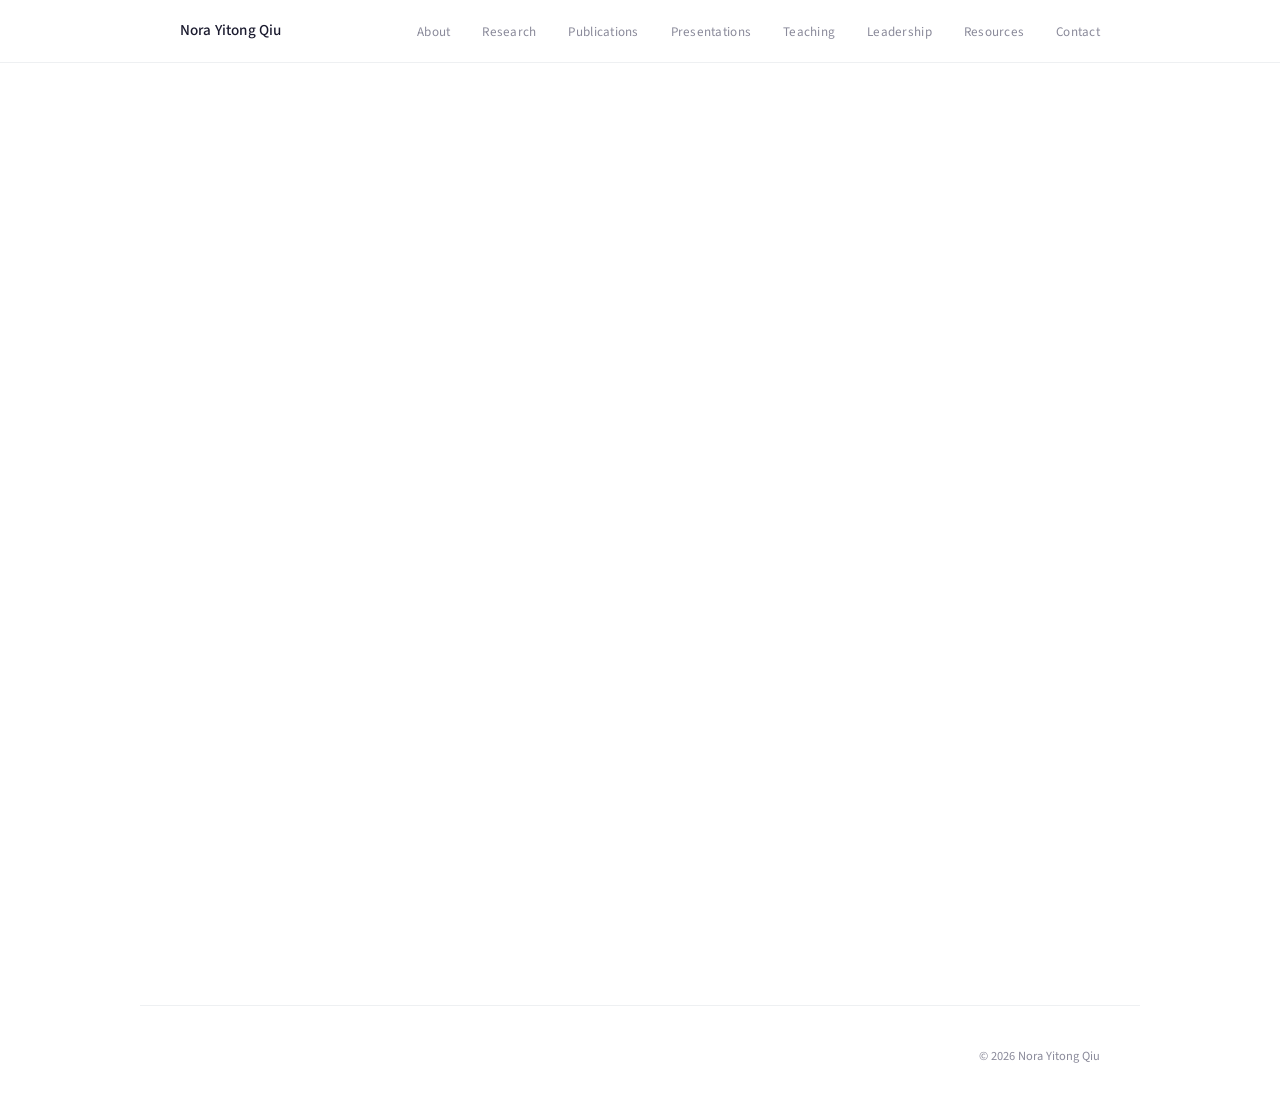
==== resources/chicago-citation.html @ 936b381d "Add files via upload" ====
<!DOCTYPE html>
<html lang="en">
<head>
  <meta charset="UTF-8" />
  <meta name="viewport" content="width=device-width, initial-scale=1.0" />
  <title>Chicago Citation Guide | Nora Nora Yitong Qiu</title>
  <link rel="preconnect" href="https://fonts.googleapis.com" />
  <link rel="preconnect" href="https://fonts.gstatic.com" crossorigin />
  <link href="https://fonts.googleapis.com/css2?family=Source+Sans+3:ital,wght@0,300;0,400;0,600;0,700;1,400&family=Source+Serif+4:ital,opsz,wght@0,8..60,400;0,8..60,600;1,8..60,400&display=swap" rel="stylesheet" />
  <link rel="stylesheet" href="../style.css" />
</head>
<body>
<nav id="navbar">
  <div class="nav-inner">
    <a href="../index.html" class="nav-name">Nora Yitong Qiu</a>
    <button class="nav-toggle" aria-label="Menu" onclick="document.querySelector('.nav-links').classList.toggle('open')">
      <span></span><span></span><span></span>
    </button>
    <ul class="nav-links">
      <li><a href="../index.html#about">About</a></li>
      <li><a href="../index.html#research">Research</a></li>
      <li><a href="../index.html#publications">Publications</a></li>
      <li><a href="../index.html#presentations">Presentations</a></li>
      <li><a href="../index.html#teaching">Teaching</a></li>
      <li><a href="../index.html#leadership">Leadership</a></li>
      <li><a href="../index.html#resources">Resources</a></li>
      <li><a href="../index.html#contact">Contact</a></li>
    </ul>
  </div>
</nav>

<div class="page-header fade-in"><h1>Chicago Citation Guide</h1></div>
<section class="fade-in">
<div class="resource-section">
<h2>Chicago Footnote 17th Edition</h2>

<h3>Books</h3>
<p><strong>Footnote (N):</strong> First name Last name, <em>Title of Book</em> (Place of publication: Publisher, Year), page number.</p>
<p><strong>Bibliography (B):</strong> Last name, First name. <em>Title of Book</em>. Place of publication: Publisher, Year.</p>

<h3>Electronic Books</h3>
<p><strong>N:</strong> Donald Davidson, <em>Essays on Actions and Events</em> (Oxford: Clarendon, 2001), URL.</p>
<p><strong>B:</strong> Davidson, Donald. <em>Essays on Actions and Events</em>. Oxford: Clarendon, 2001. URL.</p>

<h3>Paper Journals</h3>
<p><strong>N:</strong> Susan Peck MacDonald, &ldquo;The Erasure of Language,&rdquo; <em>College Composition and Communication</em> 58, no. 4 (2007): 619.</p>
<p><strong>B:</strong> MacDonald, Susan Peck. &ldquo;The Erasure of Language.&rdquo; <em>College Composition and Communication</em> 58, no. 4 (2007): 585&ndash;625.</p>

<h3>Electronic Journals</h3>
<p><strong>N:</strong> Henry E. Bent, &ldquo;Professionalization of the Ph.D. Degree,&rdquo; <em>College Composition and Communication</em> 58, no. 4 (2007): 141, accessed December 4, 2017, URL.</p>
<p><strong>B:</strong> Bent, Henry E. &ldquo;Professionalization of the Ph.D. Degree.&rdquo; <em>College Composition and Communication</em> 58, no. 4 (2007): 0&ndash;145. Accessed December 4, 2017. URL.</p>

<h3>Magazine</h3>
<p><strong>N:</strong> Emily Macel, &ldquo;Beijing&rsquo;s Modern Movement,&rdquo; <em>Dance Magazine</em>, February 2009, 35.</p>
<p><strong>B:</strong> Macel, Emily. &ldquo;Beijing&rsquo;s Modern Movement.&rdquo; <em>Dance Magazine</em>, February 2009.</p>

<h3>Newspaper</h3>
<p><strong>N:</strong> Nisha Deo, &ldquo;Visiting Professor Lectures on Photographer,&rdquo; <em>Exponent</em> (West Lafayette, IN), Feb. 13, 2009.</p>
<p><strong>B:</strong> Deo, Nisha. &ldquo;Visiting Professor Lectures on Photographer.&rdquo; <em>Exponent</em> (West Lafayette, IN), Feb. 13, 2009.</p>

<h3>Website</h3>
<p><strong>N:</strong> Firstname Lastname, &ldquo;Title of Web Page,&rdquo; Name of Website, Publishing Organization, date, URL.</p>
<p><strong>B:</strong> Lastname, Firstname. &ldquo;Title of Web Page.&rdquo; Name of Website. Publishing Organization, date. URL.</p>

<p style="margin-top:1.5rem;">Full reference: <a href="https://owl.purdue.edu/owl/research_and_citation/chicago_manual_17th_edition/cmos_formatting_and_style_guide/chicago_manual_of_style_17th_edition.html">Purdue OWL: Chicago Manual of Style 17th Edition</a></p>
</div>
</section>
<footer>&copy; 2026 Nora Yitong Qiu</footer>
<script>
window.addEventListener('scroll',()=>{document.getElementById('navbar').classList.toggle('scrolled',window.scrollY>20)});
const obs=new IntersectionObserver(e=>{e.forEach(el=>{if(el.isIntersecting)el.target.classList.add('visible')})},{threshold:0.1});
document.querySelectorAll('.fade-in').forEach(el=>obs.observe(el);el.classList.add('visible');});
document.querySelectorAll('.nav-links a').forEach(a=>{a.addEventListener('click',()=>document.querySelector('.nav-links').classList.remove('open'))});
</script>
</body>
</html>
---- style.css ----
*, *::before, *::after { margin: 0; padding: 0; box-sizing: border-box; }

:root {
  --bg: #ffffff;
  --bg-alt: #f5f6f8;
  --ink: #1a1a2e;
  --ink-secondary: #4a4a5a;
  --ink-muted: #8a8a9a;
  --accent: #2c3e6b;
  --accent-light: #3d5a99;
  --accent-subtle: rgba(44, 62, 107, 0.08);
  --accent-border: rgba(44, 62, 107, 0.15);
  --green: #2a7d5f;
  --green-bg: rgba(42, 125, 95, 0.08);
  --green-border: rgba(42, 125, 95, 0.2);
  --amber: #b8860b;
  --amber-bg: rgba(184, 134, 11, 0.08);
  --amber-border: rgba(184, 134, 11, 0.2);
  --blue-bg: rgba(44, 62, 107, 0.06);
  --blue-border: rgba(44, 62, 107, 0.15);
  --border: #e2e4e8;
  --border-light: #eef0f2;
  --card-shadow: 0 1px 3px rgba(0,0,0,0.04), 0 1px 2px rgba(0,0,0,0.02);
  --card-radius: 10px;
}

html { scroll-behavior: smooth; font-size: 16px; }

body {
  font-family: 'Source Sans 3', 'Source Sans Pro', -apple-system, BlinkMacSystemFont, 'Segoe UI', sans-serif;
  color: var(--ink);
  background: var(--bg);
  line-height: 1.7;
  -webkit-font-smoothing: antialiased;
  -moz-osx-font-smoothing: grayscale;
}

/* ── NAV ── */
nav {
  position: fixed; top: 0; left: 0; right: 0; z-index: 100;
  background: rgba(255,255,255,0.95);
  backdrop-filter: blur(12px);
  -webkit-backdrop-filter: blur(12px);
  border-bottom: 1px solid var(--border-light);
  transition: box-shadow 0.3s;
}
nav.scrolled { box-shadow: 0 1px 8px rgba(0,0,0,0.06); }
.nav-inner {
  max-width: 1000px; margin: 0 auto;
  display: flex; align-items: center; justify-content: space-between;
  padding: 1.1rem 2.5rem;
}
.nav-name {
  font-size: 0.95rem; font-weight: 500;
  color: var(--ink); text-decoration: none;
  letter-spacing: 0.01em;
}
.nav-links { display: flex; gap: 2rem; list-style: none; }
.nav-links a {
  font-size: 0.82rem; font-weight: 400;
  color: var(--ink-muted); text-decoration: none;
  letter-spacing: 0.02em; transition: color 0.2s;
}
.nav-links a:hover { color: var(--ink); }
.nav-toggle { display: none; background: none; border: none; cursor: pointer; padding: 4px; }
.nav-toggle span { display: block; width: 20px; height: 1.5px; background: var(--ink-secondary); margin: 5px 0; border-radius: 1px; }

/* ── HERO ── */
.hero {
  padding: 10rem 2.5rem 5rem;
  max-width: 1000px; margin: 0 auto;
}
.hero-grid {
  display: grid; grid-template-columns: 1fr 240px; gap: 4rem; align-items: start;
}
.hero-text { min-width: 0; }
.hero h1 {
  font-family: 'Source Serif 4', 'Source Serif Pro', Georgia, 'Times New Roman', serif;
  font-size: 3.2rem; font-weight: 700;
  color: var(--ink); line-height: 1.1;
  margin-bottom: 1rem; letter-spacing: -0.02em;
}
.hero-subtitle {
  font-size: 1.02rem; font-weight: 600;
  color: var(--accent); line-height: 1.5;
  margin-bottom: 0.8rem;
}
.hero-desc {
  font-size: 0.95rem; color: var(--ink-secondary);
  line-height: 1.65; max-width: 560px; margin-bottom: 2rem;
}
.hero-photo { flex-shrink: 0; padding-top: 0.5rem; }
.hero-photo img {
  width: 240px; height: 300px; object-fit: cover;
  border-radius: var(--card-radius);
}
.hero-actions { display: flex; gap: 0.7rem; flex-wrap: wrap; }
.btn {
  display: inline-flex; align-items: center; gap: 0.4rem;
  padding: 0.6rem 1.4rem;
  font-family: inherit; font-size: 0.82rem; font-weight: 500;
  text-decoration: none; border-radius: 6px;
  letter-spacing: 0.01em; transition: all 0.2s; cursor: pointer;
}
.btn-primary {
  background: var(--accent); color: #fff; border: 1px solid var(--accent);
}
.btn-primary:hover { background: #243356; border-color: #243356; }
.btn-secondary {
  background: transparent; color: var(--ink-secondary); border: 1px solid var(--border);
}
.btn-secondary:hover { border-color: var(--ink-muted); color: var(--ink); }

/* ── SECTIONS ── */
.section-white { background: var(--bg); }
.section-gray { background: var(--bg-alt); }

.section-inner {
  max-width: 1000px; margin: 0 auto;
  padding: 5rem 2.5rem;
}

/* ── SECTION LABEL (line + uppercase) ── */
.section-label {
  display: flex; align-items: center; gap: 0.8rem;
  margin-bottom: 2.2rem;
}
.section-label::before {
  content: '';
  width: 36px; height: 1.5px;
  background: var(--accent);
  flex-shrink: 0;
}
.section-label h2 {
  font-size: 0.78rem; font-weight: 600;
  text-transform: uppercase; letter-spacing: 0.14em;
  color: var(--accent);
}

/* ── SUB LABEL ── */
.sub-label {
  font-size: 0.7rem; font-weight: 600;
  text-transform: uppercase; letter-spacing: 0.1em;
  color: var(--accent);
  margin-bottom: 1rem; margin-top: 2.2rem;
}
.sub-label:first-child { margin-top: 0; }

/* ── ABOUT ── */
.about-text {
  max-width: 740px;
  font-size: 1.02rem; color: var(--ink-secondary);
  line-height: 1.8;
}
.about-text p + p { margin-top: 1rem; }
.about-text a { color: var(--accent); text-decoration: none; }
.about-text a:hover { text-decoration: underline; }

/* ── CARDS (generic) ── */
.card {
  background: var(--bg);
  border: 1px solid var(--border);
  border-radius: var(--card-radius);
  padding: 1.5rem 1.7rem;
  box-shadow: var(--card-shadow);
}
.card + .card { margin-top: 0.8rem; }

/* ── RESEARCH CARDS ── */
.research-card {
  background: var(--bg);
  border: 1px solid var(--border);
  border-radius: var(--card-radius);
  padding: 1.6rem 1.8rem;
  box-shadow: var(--card-shadow);
  margin-bottom: 0.8rem;
}
.research-card:last-child { margin-bottom: 0; }
.research-card-label {
  font-size: 0.68rem; font-weight: 600;
  text-transform: uppercase; letter-spacing: 0.1em;
  color: var(--accent); margin-bottom: 0.5rem;
}
.research-card-title {
  font-family: 'Source Serif 4', 'Source Serif Pro', Georgia, serif;
  font-size: 1.1rem; font-weight: 600;
  color: var(--ink); line-height: 1.4; margin-bottom: 0.4rem;
}
.research-card-desc {
  font-size: 0.88rem; color: var(--ink-secondary); line-height: 1.6;
}
.tags { display: flex; gap: 0.4rem; flex-wrap: wrap; margin-top: 0.8rem; }
.tag {
  font-size: 0.7rem; font-weight: 500;
  padding: 0.2rem 0.7rem; border-radius: 999px;
  background: var(--accent-subtle); color: var(--accent);
  border: 1px solid var(--accent-border);
}

/* ── PUBLICATION ── */
.pub-item {
  background: var(--bg);
  border: 1px solid var(--border);
  border-radius: var(--card-radius);
  padding: 1.3rem 1.6rem;
  box-shadow: var(--card-shadow);
  margin-bottom: 0.6rem;
  display: flex; gap: 1rem; align-items: flex-start;
}
.pub-item:last-child { margin-bottom: 0; }
.pub-icon {
  flex-shrink: 0; width: 36px; height: 36px;
  background: var(--bg-alt); border-radius: 8px;
  display: flex; align-items: center; justify-content: center;
  margin-top: 0.15rem;
}
.pub-icon svg { width: 18px; height: 18px; color: var(--ink-muted); }
.pub-content { flex: 1; min-width: 0; }
.pub-citation {
  font-size: 0.88rem; color: var(--ink-secondary); line-height: 1.6;
}
.pub-citation em { font-style: italic; }
.pub-citation a { color: var(--accent); text-decoration: none; }
.pub-citation a:hover { text-decoration: underline; }
.pub-meta { display: flex; align-items: center; gap: 0.6rem; margin-top: 0.4rem; flex-wrap: wrap; }
.pub-status {
  display: inline-block;
  font-size: 0.66rem; font-weight: 600;
  text-transform: uppercase; letter-spacing: 0.04em;
  padding: 0.15rem 0.6rem; border-radius: 999px;
}
.pub-status.published { background: var(--green-bg); color: var(--green); border: 1px solid var(--green-border); }
.pub-status.accepted { background: var(--green-bg); color: var(--green); border: 1px solid var(--green-border); }
.pub-status.rr { background: var(--amber-bg); color: var(--amber); border: 1px solid var(--amber-border); }
.pub-status.submitted { background: var(--blue-bg); color: var(--accent); border: 1px solid var(--blue-border); }
.pub-status.invited { background: var(--accent-subtle); color: var(--accent); border: 1px solid var(--accent-border); }
.pub-journal {
  font-size: 0.78rem; color: var(--ink-muted); font-style: italic;
}

/* ── BOOKS ── */
.book-card {
  background: var(--bg);
  border: 1px solid var(--border);
  border-radius: var(--card-radius);
  padding: 1.4rem 1.6rem;
  box-shadow: var(--card-shadow);
  margin-bottom: 0.6rem;
}
.book-card:last-child { margin-bottom: 0; }
.book-title {
  font-family: 'Source Serif 4', 'Source Serif Pro', Georgia, serif;
  font-size: 1.02rem; font-weight: 600;
  color: var(--ink); margin-bottom: 0.2rem;
}
.book-press { font-size: 0.82rem; color: var(--ink-muted); }

/* ── PRESENTATIONS ── */
.pres-item {
  padding: 0.7rem 0; border-bottom: 1px solid var(--border-light);
  font-size: 0.88rem; color: var(--ink-secondary); line-height: 1.55;
  display: flex; justify-content: space-between; gap: 1.5rem; align-items: baseline;
}
.pres-item:last-child { border-bottom: none; }
.pres-text { flex: 1; }
.pres-year {
  font-size: 0.72rem; color: var(--ink-muted); font-weight: 600;
  font-variant-numeric: tabular-nums; white-space: nowrap;
}

/* ── TEACHING ── */
.teaching-grid {
  display: grid; grid-template-columns: 1fr 1fr; gap: 0.7rem;
}
.teaching-card {
  background: var(--bg);
  border: 1px solid var(--border);
  border-radius: var(--card-radius);
  padding: 1.2rem 1.4rem;
  box-shadow: var(--card-shadow);
}
.teaching-role {
  font-size: 0.68rem; font-weight: 600;
  text-transform: uppercase; letter-spacing: 0.08em;
  color: var(--accent); margin-bottom: 0.3rem;
}
.teaching-course {
  font-size: 0.9rem; color: var(--ink); font-weight: 500; line-height: 1.4;
}
.teaching-course a { color: var(--accent); text-decoration: none; }
.teaching-course a:hover { text-decoration: underline; }
.teaching-inst { font-size: 0.78rem; color: var(--ink-muted); margin-top: 0.15rem; }

/* single column teaching for items that need full width */
.teaching-list .teaching-card { margin-bottom: 0.6rem; }
.teaching-list .teaching-card:last-child { margin-bottom: 0; }

/* ── LEADERSHIP ── */
.leadership-group { margin-bottom: 2.2rem; }
.leadership-group:last-child { margin-bottom: 0; }
.leadership-subtitle {
  font-size: 0.92rem; font-weight: 600; color: var(--ink);
  margin-bottom: 0.8rem; padding-bottom: 0.35rem;
  border-bottom: 1px solid var(--border);
}
.leadership-item {
  padding: 0.45rem 0; font-size: 0.88rem;
  color: var(--ink-secondary); line-height: 1.6;
}
.leadership-item a { color: var(--accent); text-decoration: none; }
.leadership-item a:hover { text-decoration: underline; }

/* ── RESOURCES ── */
.resource-item {
  background: var(--bg);
  border: 1px solid var(--border);
  border-radius: var(--card-radius);
  padding: 1.2rem 1.4rem;
  box-shadow: var(--card-shadow);
  margin-bottom: 0.6rem;
  display: flex; gap: 1rem; align-items: center;
}
.resource-item:last-child { margin-bottom: 0; }
.resource-icon {
  flex-shrink: 0; width: 40px; height: 40px;
  background: var(--bg-alt); border-radius: 8px;
  display: flex; align-items: center; justify-content: center;
}
.resource-icon svg { width: 18px; height: 18px; color: var(--ink-muted); }
.resource-info { flex: 1; }
.resource-title { font-size: 0.9rem; font-weight: 500; color: var(--ink); }
.resource-title a { color: var(--accent); text-decoration: none; }
.resource-title a:hover { text-decoration: underline; }
.resource-desc { font-size: 0.78rem; color: var(--ink-muted); margin-top: 0.1rem; }

/* ── CONTACT ── */
.contact-card {
  background: var(--bg);
  border: 1px solid var(--border);
  border-radius: var(--card-radius);
  padding: 1.8rem 2rem;
  box-shadow: var(--card-shadow);
  display: grid; grid-template-columns: repeat(auto-fit, minmax(200px, 1fr));
  gap: 2rem;
}
.contact-item { display: flex; gap: 0.8rem; align-items: flex-start; }
.contact-icon {
  flex-shrink: 0; width: 36px; height: 36px;
  background: var(--bg-alt); border-radius: 8px;
  display: flex; align-items: center; justify-content: center;
  margin-top: 0.1rem;
}
.contact-icon svg { width: 16px; height: 16px; color: var(--ink-muted); }
.contact-label {
  font-size: 0.68rem; font-weight: 600;
  text-transform: uppercase; letter-spacing: 0.1em;
  color: var(--ink-muted); margin-bottom: 0.15rem;
}
.contact-value { font-size: 0.88rem; color: var(--ink-secondary); line-height: 1.5; }
.contact-value a { color: var(--accent); text-decoration: none; }
.contact-value a:hover { text-decoration: underline; }

/* ── FOOTER ── */
footer {
  text-align: right; padding: 2.5rem 2.5rem;
  font-size: 0.78rem; color: var(--ink-muted);
  border-top: 1px solid var(--border-light);
  max-width: 1000px; margin: 0 auto;
}

/* ── PAGE HEADER (for subpages) ── */
.page-header { padding: 8rem 2.5rem 2rem; max-width: 1000px; margin: 0 auto; }
.page-header h1 {
  font-family: 'Source Serif 4', 'Source Serif Pro', Georgia, serif;
  font-size: 2.2rem; font-weight: 700;
  color: var(--ink); line-height: 1.2; letter-spacing: -0.01em;
}

/* ── RESOURCE PAGES ── */
.resource-section { margin-bottom: 3rem; }
.resource-section h2 {
  font-size: 1.15rem; font-weight: 700; color: var(--ink);
  margin-bottom: 1rem; padding-bottom: 0.4rem;
  border-bottom: 1px solid var(--border);
}
.resource-section h3 {
  font-size: 0.9rem; font-weight: 600;
  color: var(--ink); margin-top: 1.3rem; margin-bottom: 0.4rem;
}
.resource-section p, .resource-section li { font-size: 0.86rem; color: var(--ink-secondary); line-height: 1.6; }
.resource-section ul { list-style: none; }
.resource-section ul li { padding: 0.25rem 0; padding-left: 1rem; text-indent: -1rem; }
.resource-section a { color: var(--accent); text-decoration: none; }
.resource-section a:hover { text-decoration: underline; }
.resource-link-list li { padding: 0.5rem 0; border-bottom: 1px solid var(--border-light); text-indent: 0; padding-left: 0; }
.resource-link-list li:last-child { border-bottom: none; }

/* ── BIBLIOGRAPHY ── */
.bib-entry {
  font-size: 0.86rem; color: var(--ink-secondary); line-height: 1.6;
  padding: 0.4rem 0; border-bottom: 1px solid var(--border-light);
  text-indent: -1.5rem; padding-left: 1.5rem;
}
.bib-entry:last-child { border-bottom: none; }

/* ── FADE IN ── */
.fade-in { opacity: 0; transform: translateY(16px); transition: opacity 0.6s ease, transform 0.6s ease; }
.fade-in.visible { opacity: 1; transform: translateY(0); }

/* ── RESPONSIVE ── */
@media (max-width: 720px) {
  .hero { padding: 7.5rem 1.5rem 3rem; }
  .hero h1 { font-size: 2.2rem; }
  .hero-grid { grid-template-columns: 1fr; gap: 1.5rem; }
  .hero-photo { order: -1; }
  .hero-photo img { width: 160px; height: 200px; }
  .section-inner { padding: 3.5rem 1.5rem; }
  .nav-inner { padding: 0.8rem 1.5rem; }
  .nav-links {
    display: none; flex-direction: column; gap: 0;
    position: absolute; top: 100%; left: 0; right: 0;
    background: rgba(255,255,255,0.98);
    border-bottom: 1px solid var(--border); padding: 0.5rem 0;
  }
  .nav-links.open { display: flex; }
  .nav-links a { padding: 0.6rem 1.5rem; display: block; }
  .nav-toggle { display: block; }
  .teaching-grid { grid-template-columns: 1fr; }
  .page-header { padding: 7rem 1.5rem 1.5rem; }
  .page-header h1 { font-size: 1.6rem; }
  .contact-card { grid-template-columns: 1fr; }
  .pub-item { flex-direction: column; gap: 0.5rem; }
  .pub-icon { display: none; }
}
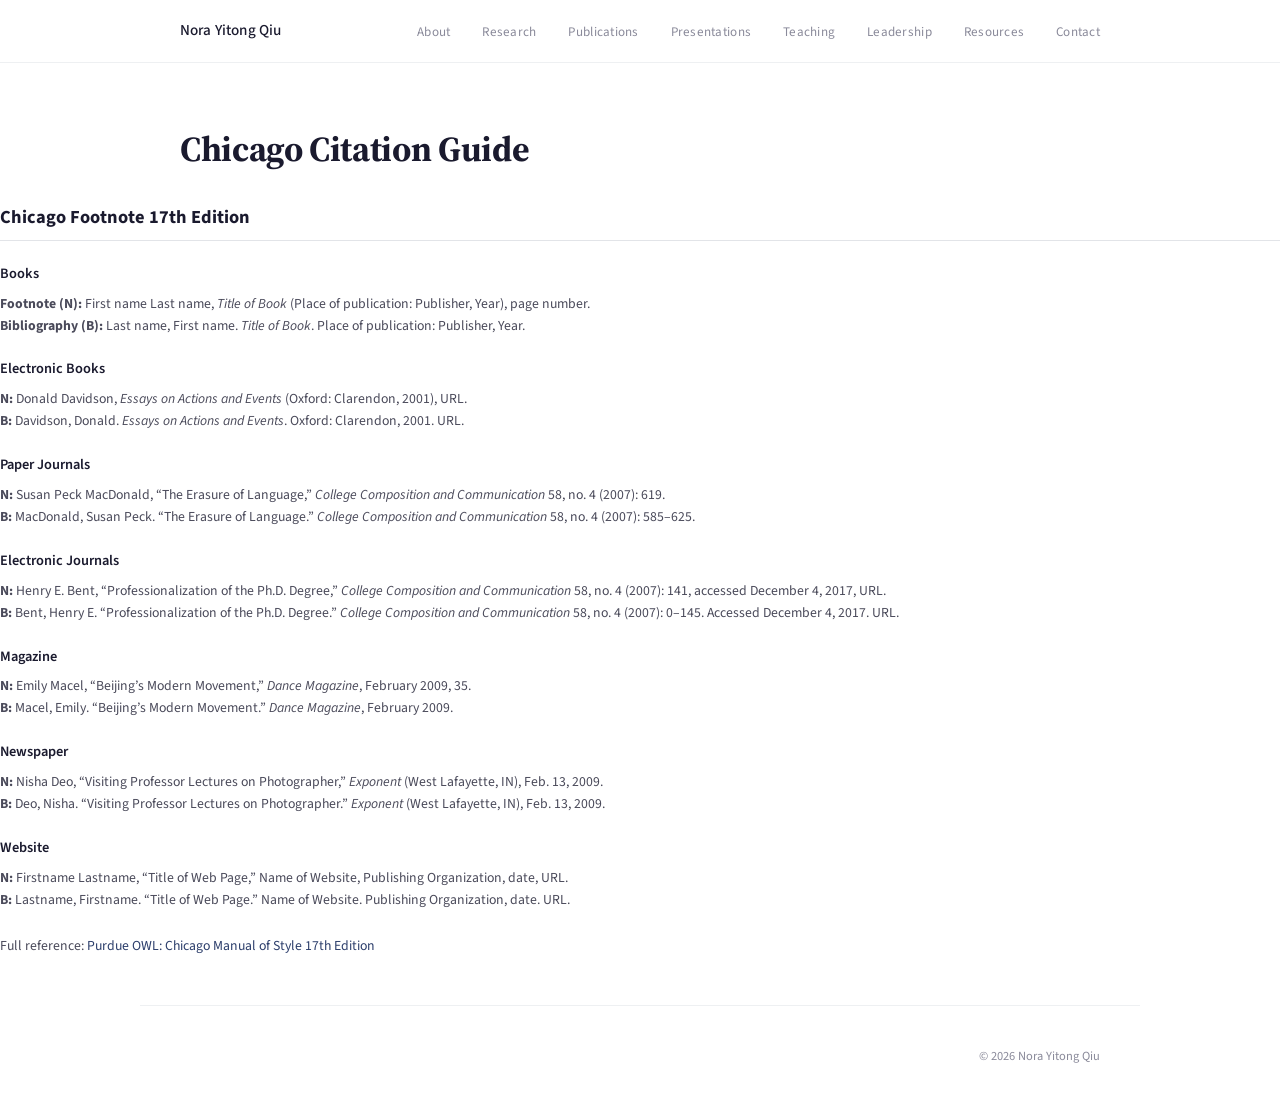
==== commit 858257fe: "Add files via upload" ====
--- a/resources/chicago-citation.html
+++ b/resources/chicago-citation.html
@@ -69,7 +69,7 @@
 <script>
 window.addEventListener('scroll',()=>{document.getElementById('navbar').classList.toggle('scrolled',window.scrollY>20)});
 const obs=new IntersectionObserver(e=>{e.forEach(el=>{if(el.isIntersecting)el.target.classList.add('visible')})},{threshold:0.1});
-document.querySelectorAll('.fade-in').forEach(el=>obs.observe(el);el.classList.add('visible');});
+document.querySelectorAll('.fade-in').forEach(el=>{obs.observe(el);el.classList.add('visible');});
 document.querySelectorAll('.nav-links a').forEach(a=>{a.addEventListener('click',()=>document.querySelector('.nav-links').classList.remove('open'))});
 </script>
 </body>
